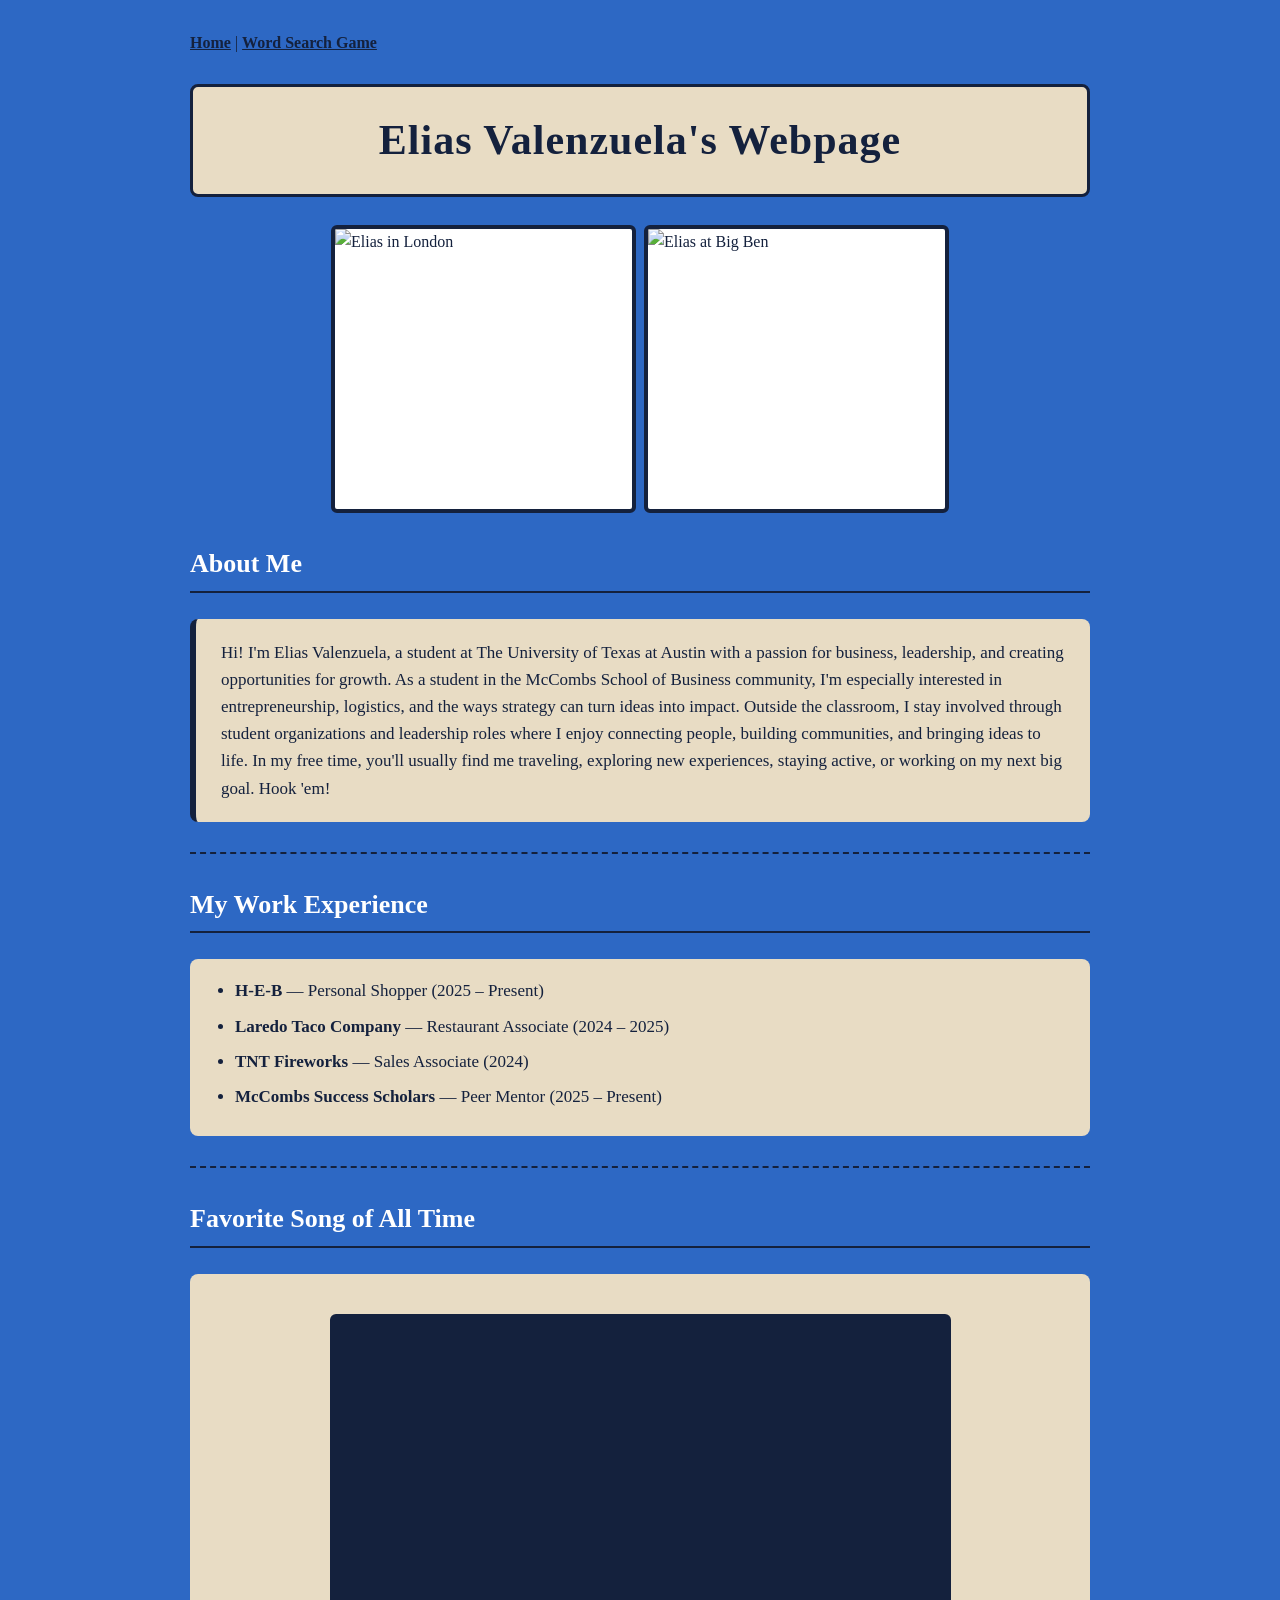
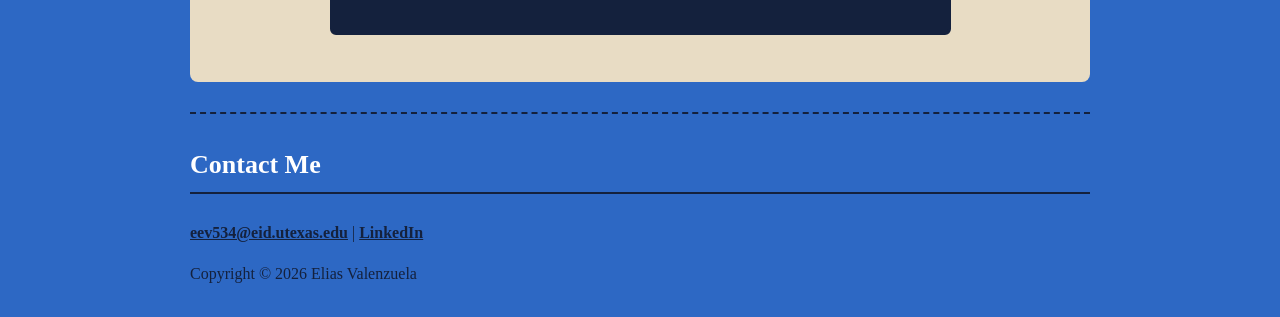
==== indexx.html @ 38f4998e "Update indexx.html" ====
<!DOCTYPE html>
<html>
<head>
  <title>Elias Valenzuela's Webpage</title>
  <link rel="stylesheet" href="style.css">
</head>
<body>
<div>
  <a href="index.html">Home</a> |
  <a href="wordsearch.html">Word Search Game</a>
</div>
<h1 class="page-title">Elias Valenzuela's Webpage</h1>
<div class="photo-row">
  <img class="row-photo"
       src="elias_shard_page_1.pdf"
       alt="Elias in London" />
  <img class="row-photo"
       alt="Elias at Big Ben"
       src="IMG_6192.pdf" />
</div>
<p class="caption">
  <em></em>
</p>
<h3>About Me</h3>
<p class="about-me">
Hi! I'm Elias Valenzuela, a student at The University of Texas at Austin with a passion for business, leadership, and creating opportunities for growth.   
As a student in the McCombs School of Business community, I'm especially interested in entrepreneurship, logistics, and the ways strategy can turn ideas into impact.
Outside the classroom, I stay involved through student organizations and leadership roles where I enjoy connecting people, building communities, and bringing ideas to life.
In my free time, you'll usually find me traveling, exploring new experiences, staying active, or working on my next big goal. Hook 'em!
</p>
<hr />
<h3>My Work Experience</h3>
<ul>
  <li><strong>H-E-B</strong> — Personal Shopper (2025 – Present)</li>
  <li><strong>Laredo Taco Company</strong> — Restaurant Associate (2024 – 2025)</li>
  <li><strong>TNT Fireworks</strong> — Sales Associate (2024)</li>
  <li><strong>McCombs Success Scholars</strong> — Peer Mentor (2025 – Present)</li>
</ul>
<hr />
<h3>Favorite Song of All Time</h3>
<div class="video-grid">
  <iframe width="560" height="315" src="https://www.youtube.com/embed/1lyu1KKwC74?si=Piy8couPQ3_ia4Xs" title="YouTube video player" frameborder="0" allow="accelerometer; autoplay; clipboard-write; encrypted-media; gyroscope; picture-in-picture; web-share" referrerpolicy="strict-origin-when-cross-origin" allowfullscreen></iframe>
</div>
<hr />
<h3>Contact Me</h3>
<p>
  <a href="mailto:eev534@eid.utexas.edu">eev534@eid.utexas.edu</a> |
  <a href="https://www.linkedin.com/in/valenzuelaelias/" target="_blank">LinkedIn</a>
</p>
<footer>
  Copyright © 2026 Elias Valenzuela
</footer>
</body>
</html>
---- style.css ----
/* ============================================================
   Clint Tuttle's Webpage - style.css
   ============================================================
   Color palette (UT Austin inspired):
   - Burnt orange: #BF5700  (primary background)
   - Navy:        #14213D   (primary text)
   - Khaki:       #E8DCC4   (cards / content panels)
   - White:       #FFFFFF   (highlights and contrast)
   ============================================================ */

/* ---- Page basics ---- */
body {
  background-color:#2D68C4;         /* burnt orange background */
  color: #14213D;                     /* navy text for contrast  */
  font-family: Georgia, "Times New Roman", serif;
  max-width: 900px;
  margin: 0 auto;                     /* centers the whole page  */
  padding: 30px 20px;
  line-height: 1.6;
}

/* ---- Page title ---- */
.page-title {
  text-align: center;
  color: #14213D;                     /* navy title */
  background-color: #E8DCC4;          /* khaki bar behind title */
  font-size: 42px;
  font-weight: bold;
  padding: 20px;
  border: 3px solid #14213D;
  border-radius: 8px;
  letter-spacing: 1px;
}

/* ---- Photo row at top: three images side-by-side ---- */
.photo-row {
  display: flex;                      /* puts items in a row */
  justify-content: center;            /* centers them horizontally */
  align-items: stretch;
  gap: 8px;                           /* small space between photos */
  margin: 20px 0 10px 0;
}

.row-photo {
  width: 33%;                         /* each photo takes ~one-third */
  height: 280px;                      /* all photos same height */
  object-fit: cover;                  /* crop to fill, no distortion */
  border: 4px solid #14213D;          /* navy frame */
  border-radius: 6px;
  background-color: #FFFFFF;
}

/* ---- Section headings (Fall 2026 Schedule, Videos, etc.) ---- */
h3 {
  color: #FFFFFF;                     /* white headings on orange */
  font-size: 26px;
  border-bottom: 2px solid #14213D;
  padding-bottom: 6px;
  margin-top: 30px;
}

/* ---- About Me paragraph ---- */
.about-me {
  background-color: #E8DCC4;          /* khaki "card" */
  color: #14213D;
  padding: 20px 25px;
  border-radius: 8px;
  border-left: 6px solid #14213D;
  font-size: 17px;
}

/* ---- Resume line ---- */
.resume-line {
  text-align: center;
  background-color: #FFFFFF;
  color: #14213D;
  padding: 12px;
  border-radius: 6px;
  font-size: 18px;
  font-weight: bold;
}

/* ---- Captions under photos ---- */
.caption {
  text-align: center;
  color: #FFFFFF;
  font-size: 14px;
  margin-top: 0;
  padding: 0 20px;
}

/* ---- Lists ---- */
ol, ul {
  background-color: #E8DCC4;
  color: #14213D;
  padding: 18px 18px 18px 45px;       /* extra left padding for bullets */
  border-radius: 8px;
  font-size: 17px;
}

li {
  margin-bottom: 8px;
}

/* ---- Links ---- */
a {
  color: #14213D;
  font-weight: bold;
  text-decoration: underline;
}

a:hover {
  color: #BF5700;
  background-color: #FFFFFF;
  padding: 1px 3px;
  border-radius: 3px;
}

/* ---- Horizontal rules ---- */
hr {
  border: none;
  border-top: 2px dashed #14213D;
  margin: 30px 0;
}

/* ---- Video grid: 2 videos per row ---- */
.video-grid {
  justify-items: center;
  text-align:center;
  background-color: #E8DCC4;
  padding: 40px;
  border-radius: 8px;
}

.video-grid iframe {
  width: 75%;
  justify-items: center;
  text-align:center;
  border: 3px solid #14213D;
  border-radius: 6px;
  background-color: #14213D;
}

/* ---- Contact line ---- */
.contact-line {
  text-align: center;
  background-color: #FFFFFF;
  color: #14213D;
  padding: 15px;
  border-radius: 6px;
  font-size: 17px;
  font-weight: bold;
}

/* ---- Footer ---- */
.page-footer {
  text-align: center;
  color: #FFFFFF;
  font-size: 13px;
  margin-top: 40px;
  padding: 15px;
  border-top: 2px solid #14213D;
  letter-spacing: 0.5px;
}

/* ---- Mobile / smaller screens ---- */
@media (max-width: 700px) {
  .video-grid {
    grid-template-columns: 1fr;
  }

  .page-title {
    font-size: 30px;
  }

  /* Stack the photos vertically on small screens */
  .photo-row {
    flex-direction: column;
    align-items: center;
  }

  .row-photo {
    width: 90%;
    height: 250px;
  }

  /* Stack contact links on small screens */
  .contact-line {
    font-size: 15px;
  }
}
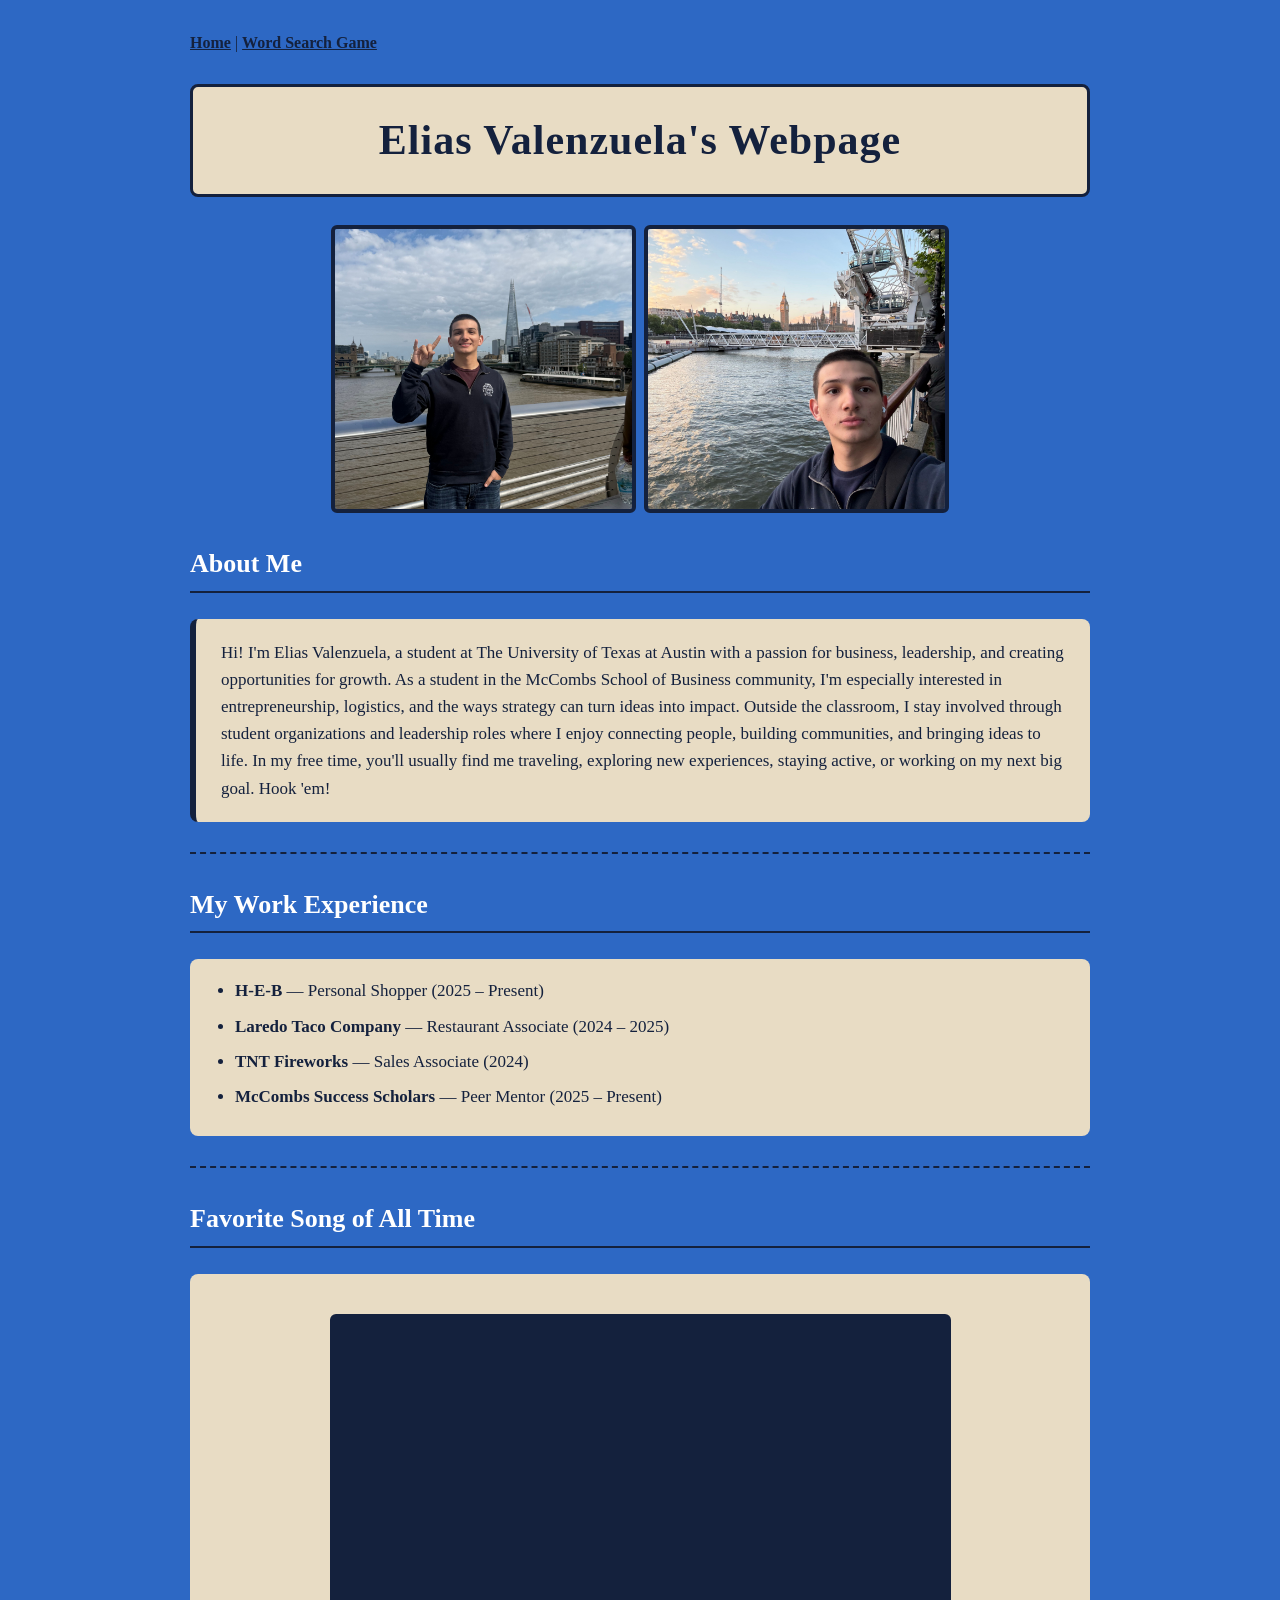
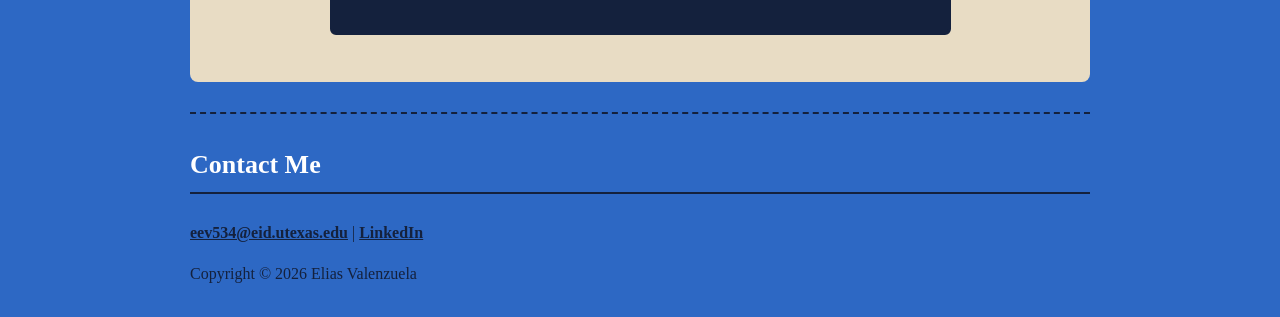
==== commit 9af64121: "Update indexx.html" ====
--- a/indexx.html
+++ b/indexx.html
@@ -12,11 +12,11 @@
 <h1 class="page-title">Elias Valenzuela's Webpage</h1>
 <div class="photo-row">
   <img class="row-photo"
-       src="elias_shard_page_1.pdf"
+       src="elias_shard.jpg"
        alt="Elias in London" />
   <img class="row-photo"
        alt="Elias at Big Ben"
-       src="IMG_6192.pdf" />
+       src="IMG_6192.jpg" />
 </div>
 <p class="caption">
   <em></em>
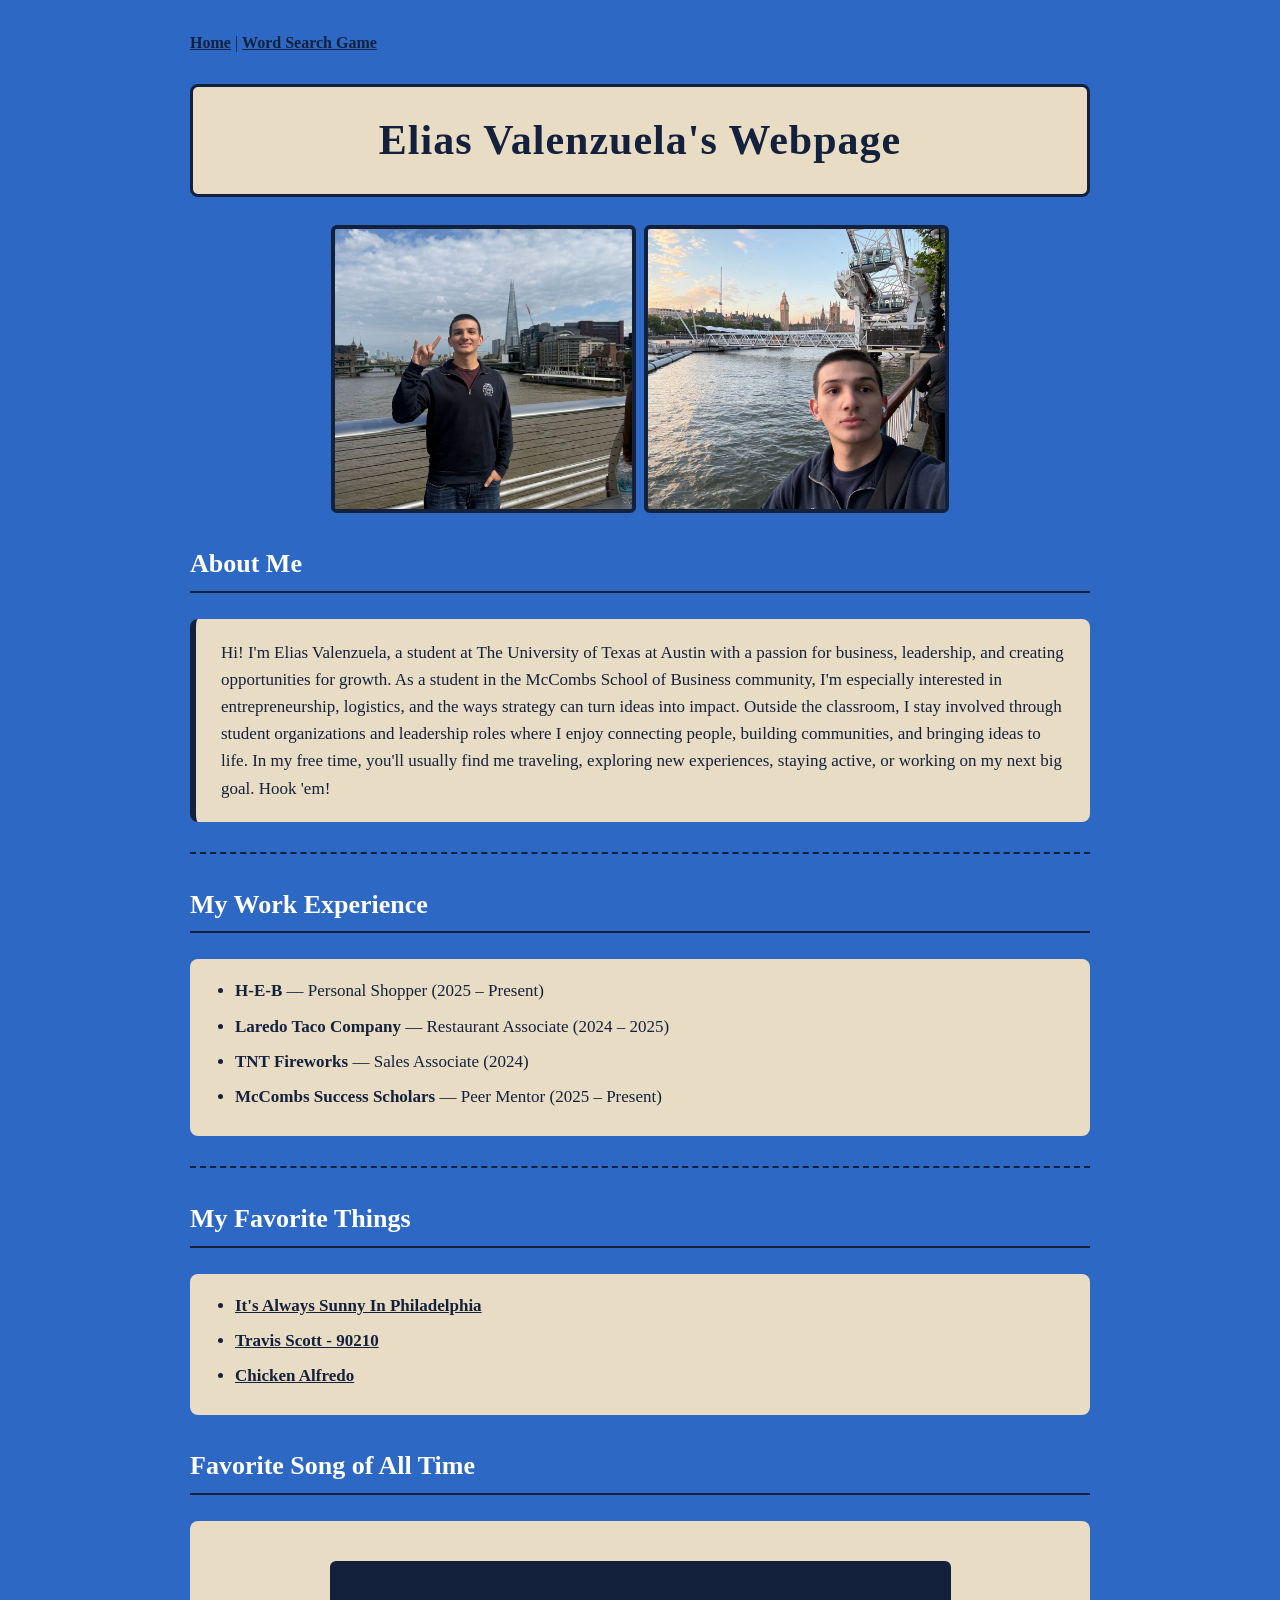
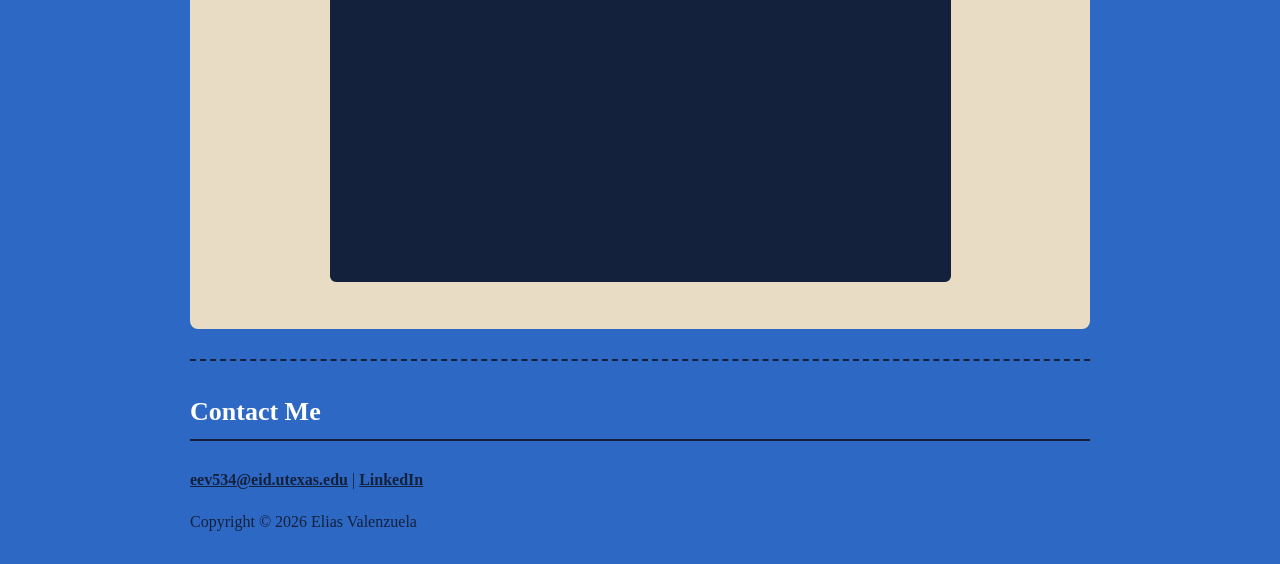
==== commit d83719cf: "Update indexx.html" ====
--- a/indexx.html
+++ b/indexx.html
@@ -12,7 +12,7 @@
 <h1 class="page-title">Elias Valenzuela's Webpage</h1>
 <div class="photo-row">
   <img class="row-photo"
-       src="elias_shard.jpg"
+       src="ELIAS.jpg"
        alt="Elias in London" />
   <img class="row-photo"
        alt="Elias at Big Ben"
@@ -37,6 +37,12 @@
   <li><strong>McCombs Success Scholars</strong> — Peer Mentor (2025 – Present)</li>
 </ul>
 <hr />
+  <h3>My Favorite Things</h3>
+<ul>
+  <li><a href="https://www.fxnetworks.com/shows/its-always-sunny-in-philadelphia" target="_blank">It's Always Sunny In Philadelphia</a></li>
+  <li><a href="https://youtu.be/h35g2e9aIIk?si=JfdBgwrxbm8Ee-1w" target="_blank">Travis Scott - 90210</a></li>
+  <li><a href="https://www.thekitchn.com/how-to-make-chicken-alfredo-pasta-249767" target="_blank">Chicken Alfredo</a></li>
+</ul>
 <h3>Favorite Song of All Time</h3>
 <div class="video-grid">
   <iframe width="560" height="315" src="https://www.youtube.com/embed/1lyu1KKwC74?si=Piy8couPQ3_ia4Xs" title="YouTube video player" frameborder="0" allow="accelerometer; autoplay; clipboard-write; encrypted-media; gyroscope; picture-in-picture; web-share" referrerpolicy="strict-origin-when-cross-origin" allowfullscreen></iframe>
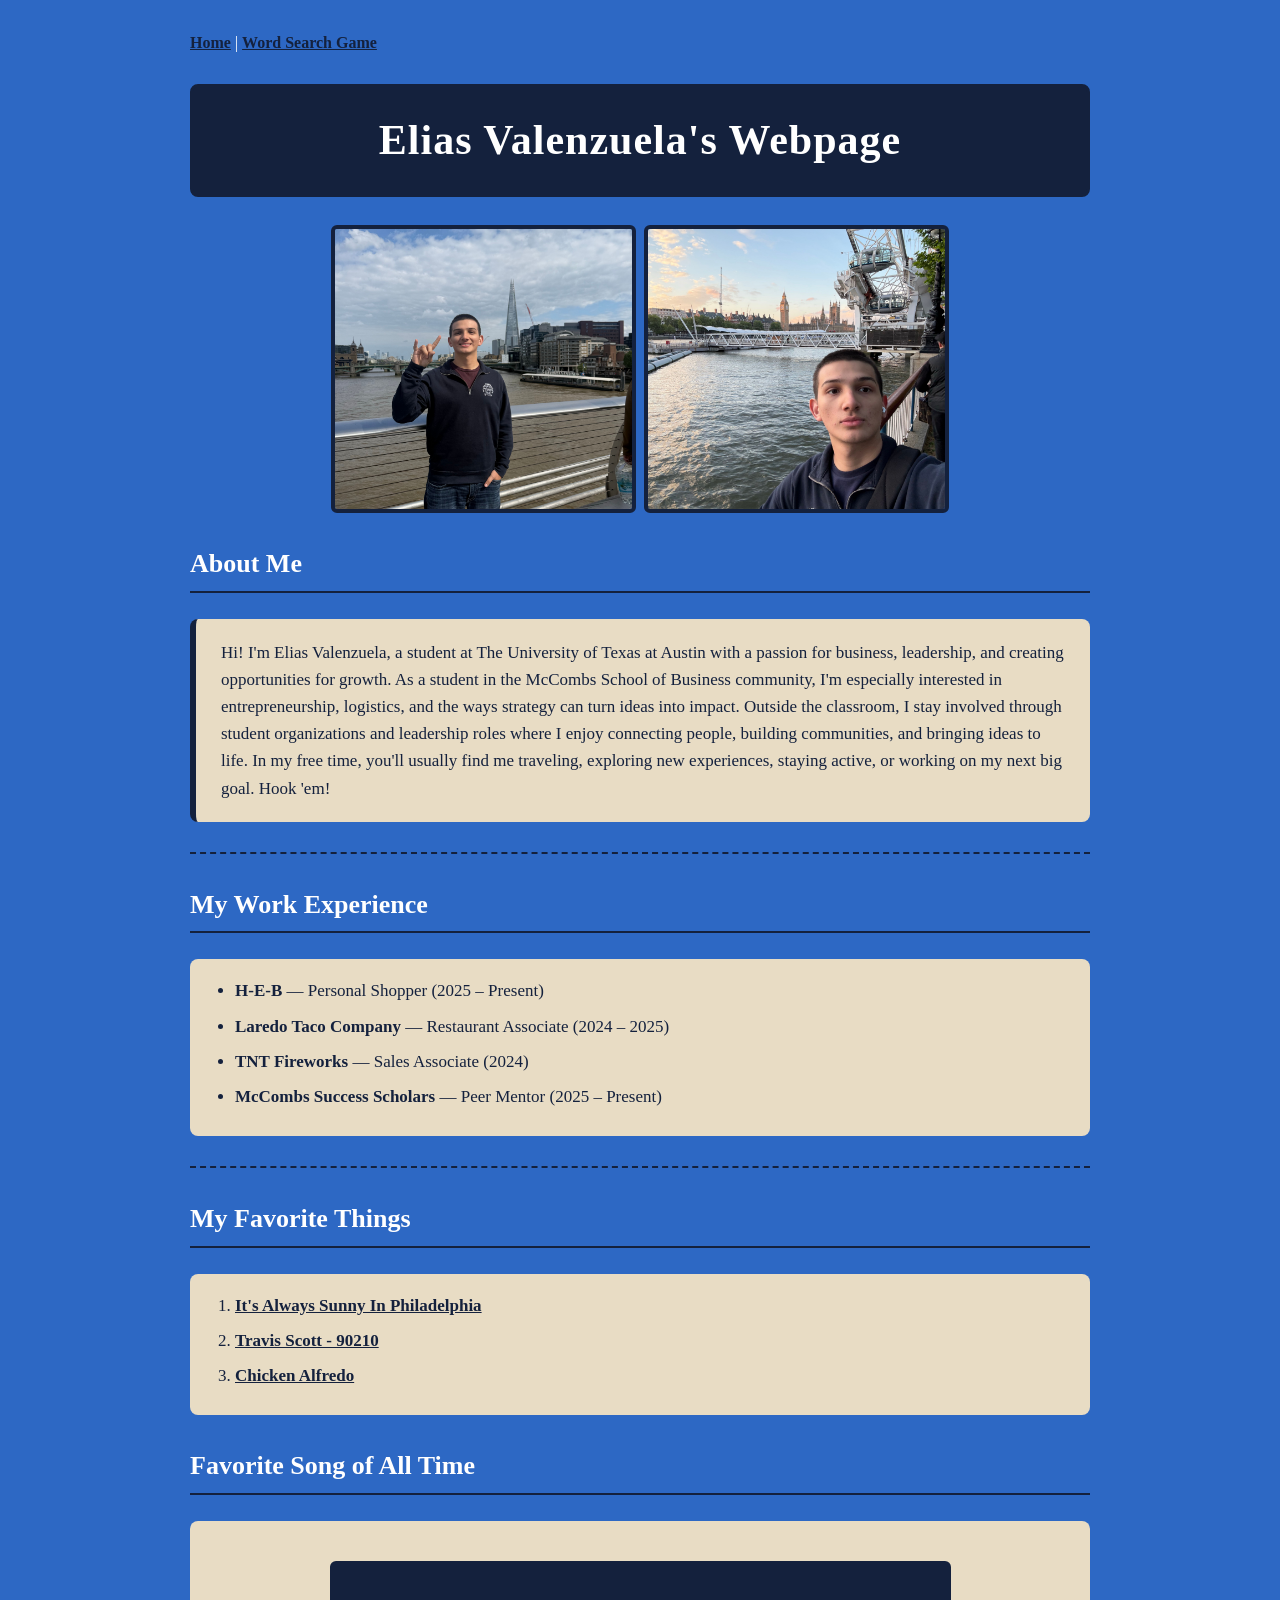
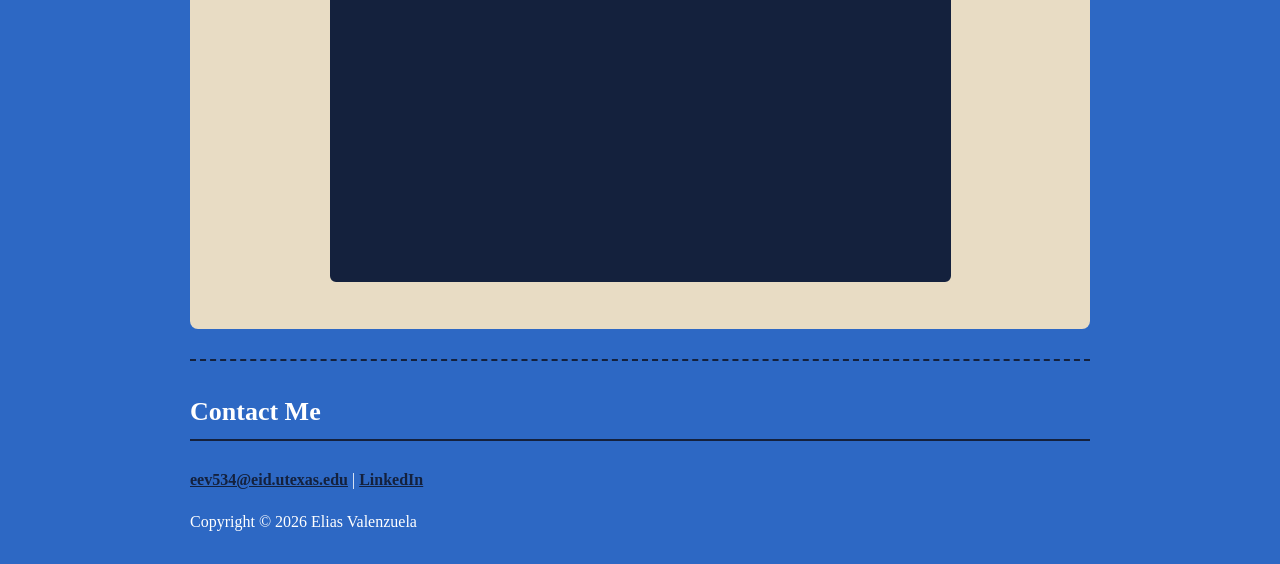
==== commit 9874e967: "Update indexx.html" ====
--- a/indexx.html
+++ b/indexx.html
@@ -38,10 +38,11 @@
 </ul>
 <hr />
   <h3>My Favorite Things</h3>
-<ul>
+<ol>
   <li><a href="https://www.fxnetworks.com/shows/its-always-sunny-in-philadelphia" target="_blank">It's Always Sunny In Philadelphia</a></li>
   <li><a href="https://youtu.be/h35g2e9aIIk?si=JfdBgwrxbm8Ee-1w" target="_blank">Travis Scott - 90210</a></li>
   <li><a href="https://www.thekitchn.com/how-to-make-chicken-alfredo-pasta-249767" target="_blank">Chicken Alfredo</a></li>
+</ol>
 </ul>
 <h3>Favorite Song of All Time</h3>
 <div class="video-grid">
--- a/style.css
+++ b/style.css
@@ -1,17 +1,8 @@
-/* ============================================================
-   Clint Tuttle's Webpage - style.css
-   ============================================================
-   Color palette (UT Austin inspired):
-   - Burnt orange: #BF5700  (primary background)
-   - Navy:        #14213D   (primary text)
-   - Khaki:       #E8DCC4   (cards / content panels)
-   - White:       #FFFFFF   (highlights and contrast)
-   ============================================================ */
 
 /* ---- Page basics ---- */
 body {
   background-color:#2D68C4;         /* burnt orange background */
-  color: #14213D;                     /* navy text for contrast  */
+  color: #FFFFFF;                     /* navy text for contrast  */
   font-family: Georgia, "Times New Roman", serif;
   max-width: 900px;
   margin: 0 auto;                     /* centers the whole page  */
@@ -22,8 +13,8 @@
 /* ---- Page title ---- */
 .page-title {
   text-align: center;
-  color: #14213D;                     /* navy title */
-  background-color: #E8DCC4;          /* khaki bar behind title */
+  color: ##2C2C2C;                     /* navy title */
+  background-color: #14213D;          /* khaki bar behind title */
   font-size: 42px;
   font-weight: bold;
   padding: 20px;
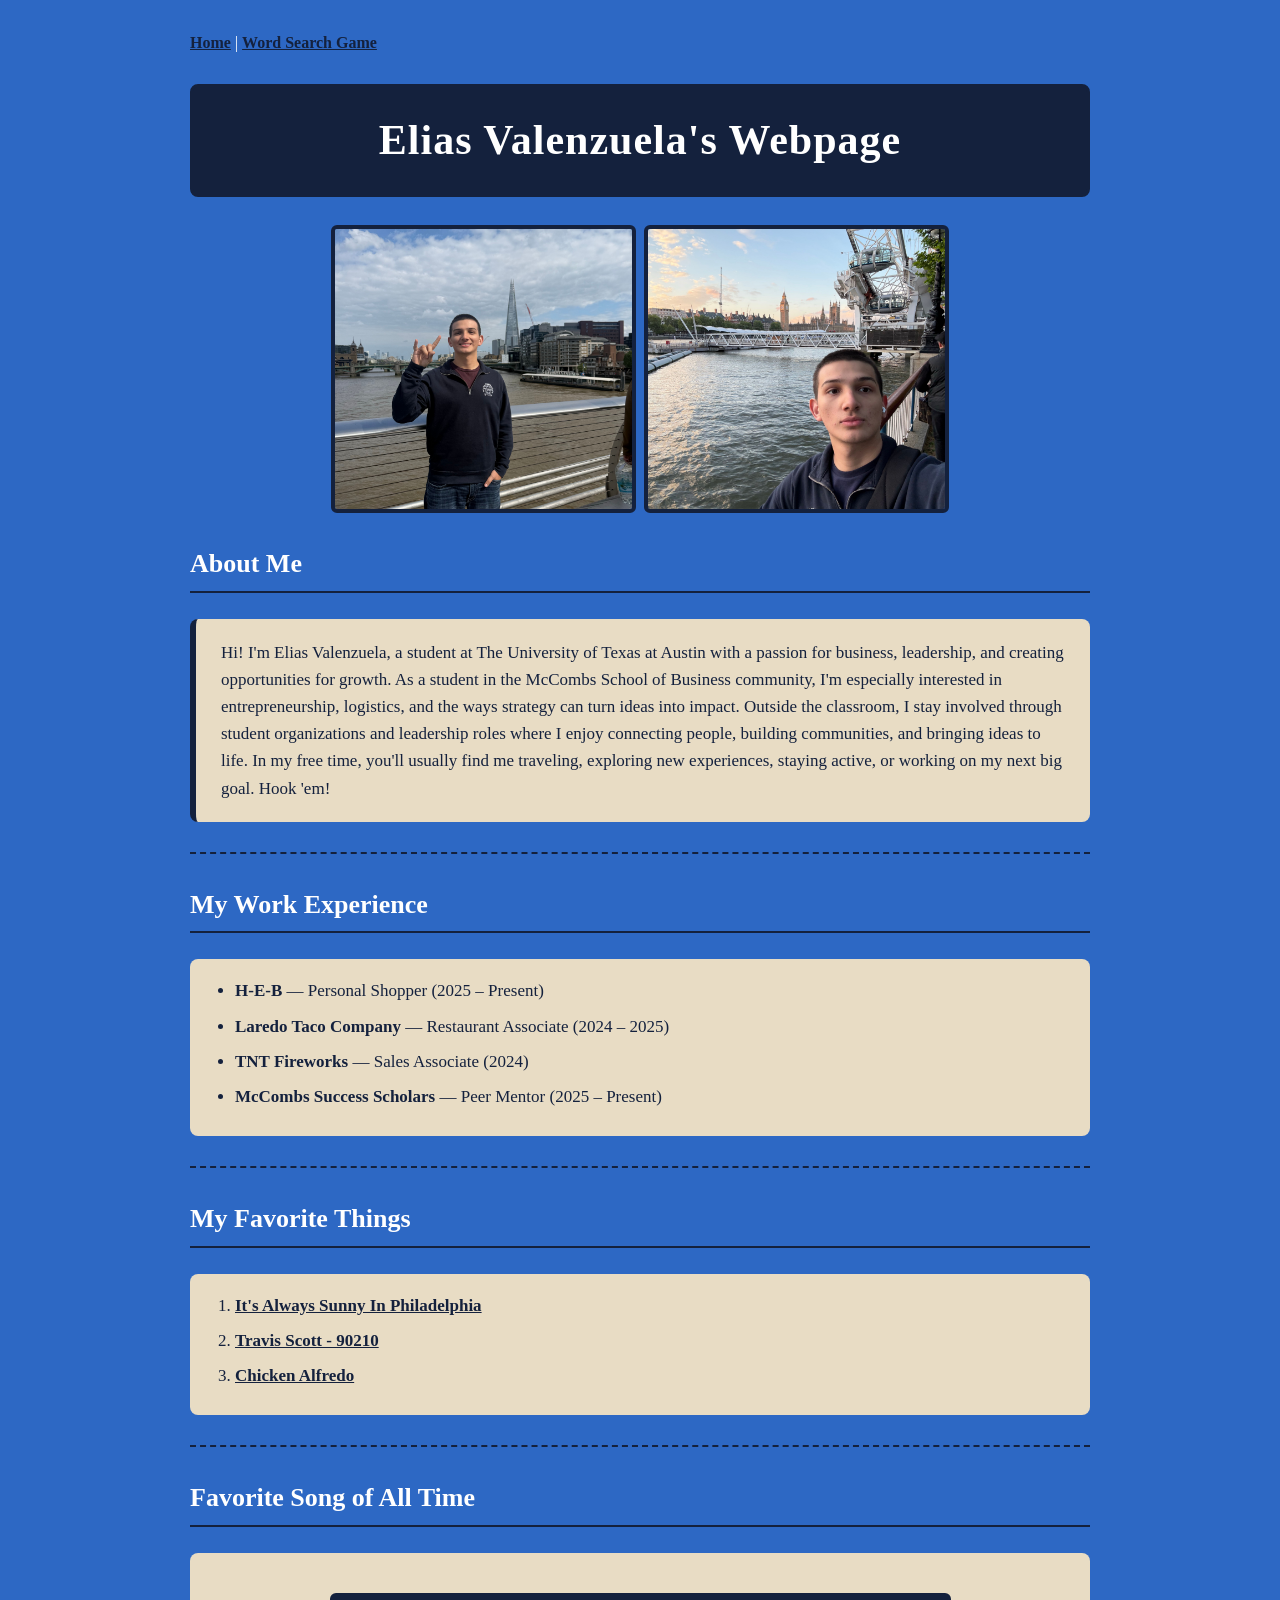
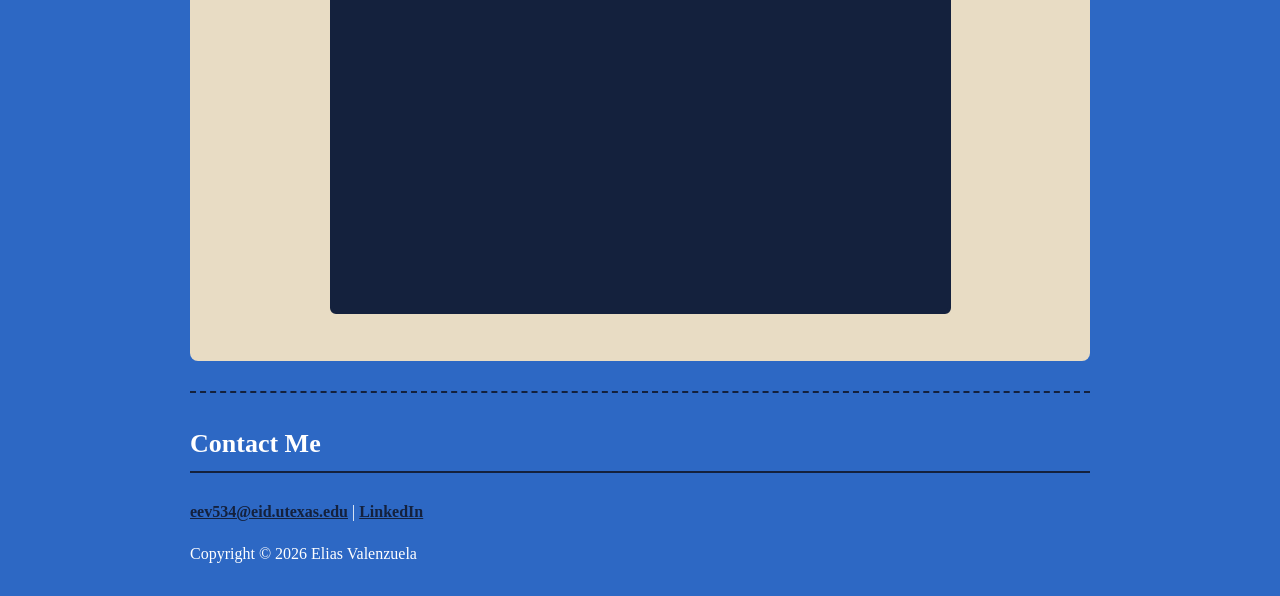
==== commit 14ec240a: "Update indexx.html" ====
--- a/indexx.html
+++ b/indexx.html
@@ -1,4 +1,4 @@
-<!DOCTYPE html>
+ <!DOCTYPE html>
 <html>
 <head>
   <title>Elias Valenzuela's Webpage</title>
@@ -37,13 +37,13 @@
   <li><strong>McCombs Success Scholars</strong> — Peer Mentor (2025 – Present)</li>
 </ul>
 <hr />
-  <h3>My Favorite Things</h3>
+<h3>My Favorite Things</h3>
 <ol>
   <li><a href="https://www.fxnetworks.com/shows/its-always-sunny-in-philadelphia" target="_blank">It's Always Sunny In Philadelphia</a></li>
   <li><a href="https://youtu.be/h35g2e9aIIk?si=JfdBgwrxbm8Ee-1w" target="_blank">Travis Scott - 90210</a></li>
   <li><a href="https://www.thekitchn.com/how-to-make-chicken-alfredo-pasta-249767" target="_blank">Chicken Alfredo</a></li>
 </ol>
-</ul>
+<hr />
 <h3>Favorite Song of All Time</h3>
 <div class="video-grid">
   <iframe width="560" height="315" src="https://www.youtube.com/embed/1lyu1KKwC74?si=Piy8couPQ3_ia4Xs" title="YouTube video player" frameborder="0" allow="accelerometer; autoplay; clipboard-write; encrypted-media; gyroscope; picture-in-picture; web-share" referrerpolicy="strict-origin-when-cross-origin" allowfullscreen></iframe>
@@ -59,4 +59,3 @@
 </footer>
 </body>
 </html>
-
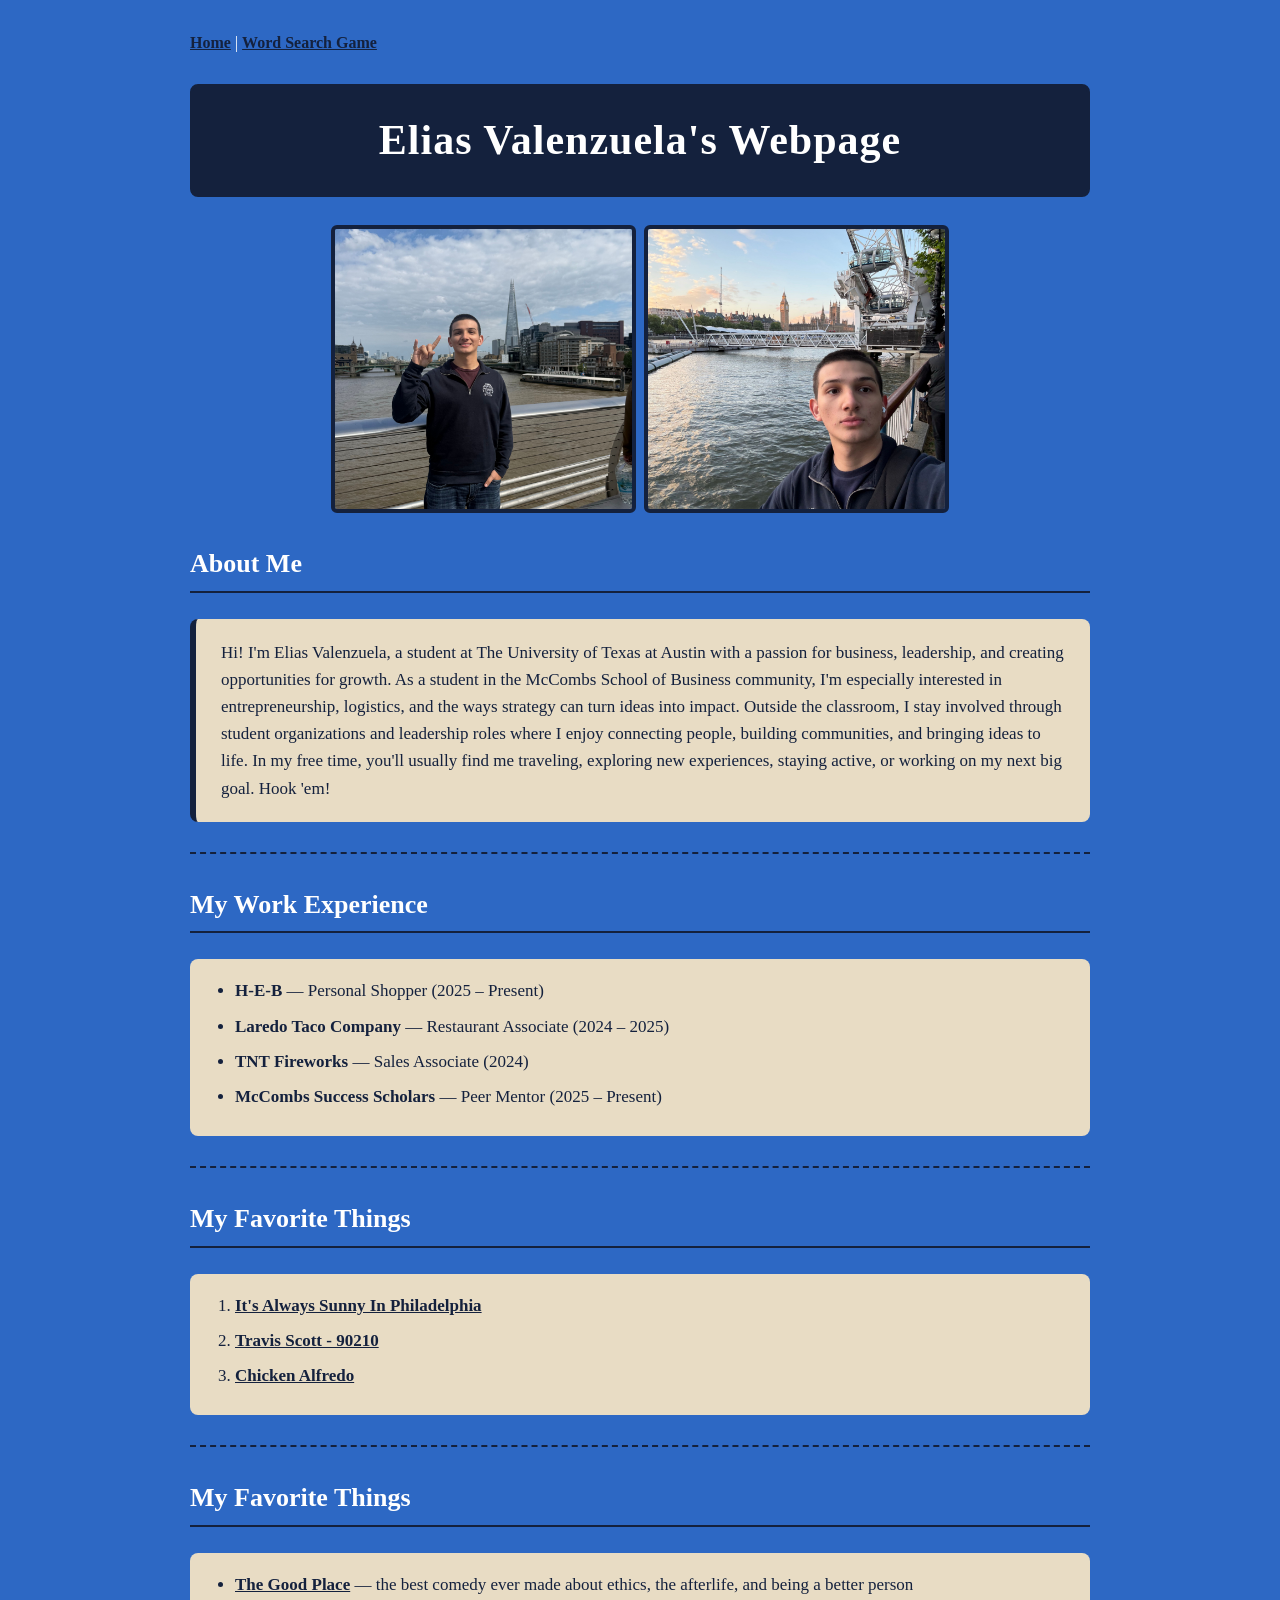
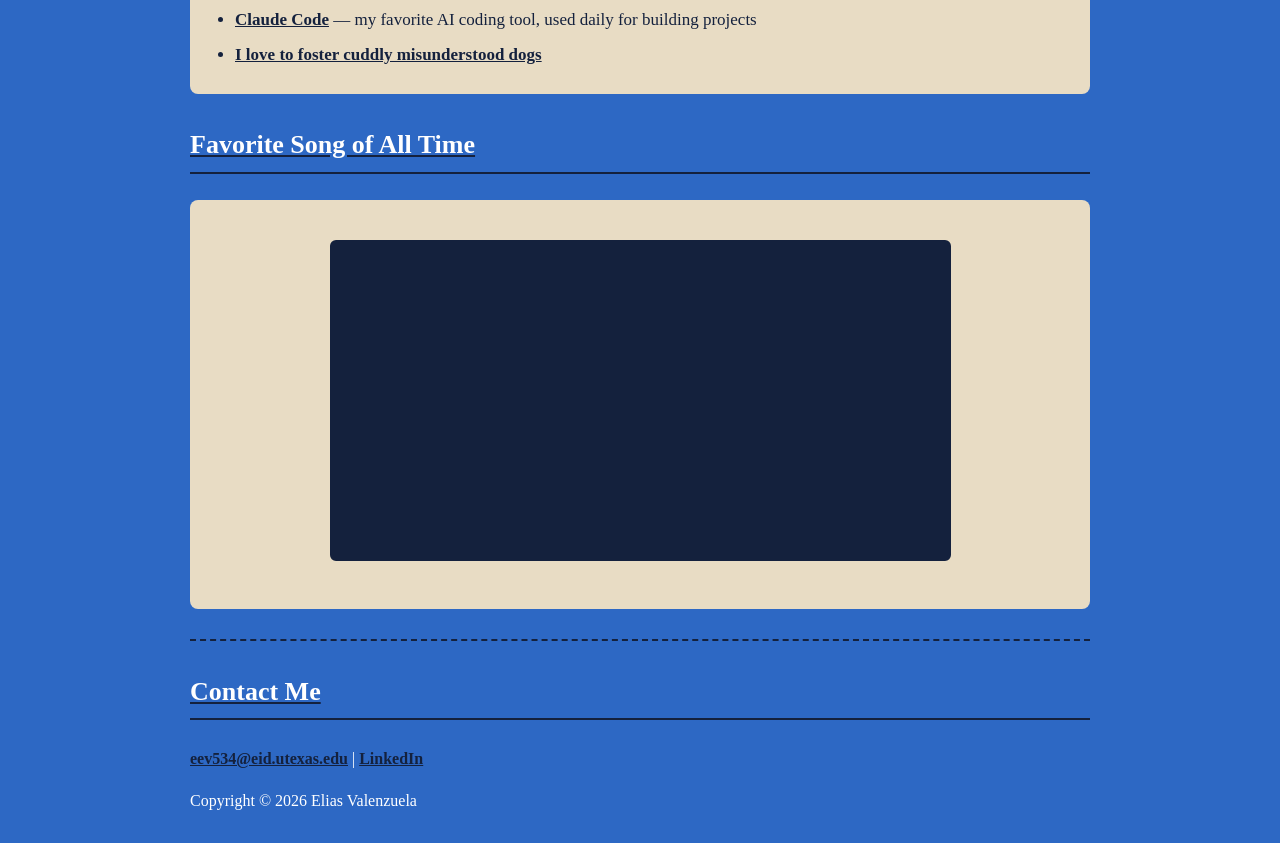
==== commit 56e875a8: "Update indexx.html" ====
--- a/indexx.html
+++ b/indexx.html
@@ -44,6 +44,12 @@
   <li><a href="https://www.thekitchn.com/how-to-make-chicken-alfredo-pasta-249767" target="_blank">Chicken Alfredo</a></li>
 </ol>
 <hr />
+ <h3>My Favorite Things</h3>
+  <ul>
+    <li><a href="https://www.nbc.com/the-good-place" target="_blank">The Good Place</a> &mdash; the best comedy ever made about ethics, the afterlife, and being a better person</li>
+    <li><a href="https://claude.com/product/claude-code" target="_blank">Claude Code</a> &mdash; my favorite AI coding tool, used daily for building projects</li>
+    <li><a href="https://love-a-bull.org/" target="_blank">I love to foster cuddly misunderstood dogs</li>
+  </ul>
 <h3>Favorite Song of All Time</h3>
 <div class="video-grid">
   <iframe width="560" height="315" src="https://www.youtube.com/embed/1lyu1KKwC74?si=Piy8couPQ3_ia4Xs" title="YouTube video player" frameborder="0" allow="accelerometer; autoplay; clipboard-write; encrypted-media; gyroscope; picture-in-picture; web-share" referrerpolicy="strict-origin-when-cross-origin" allowfullscreen></iframe>
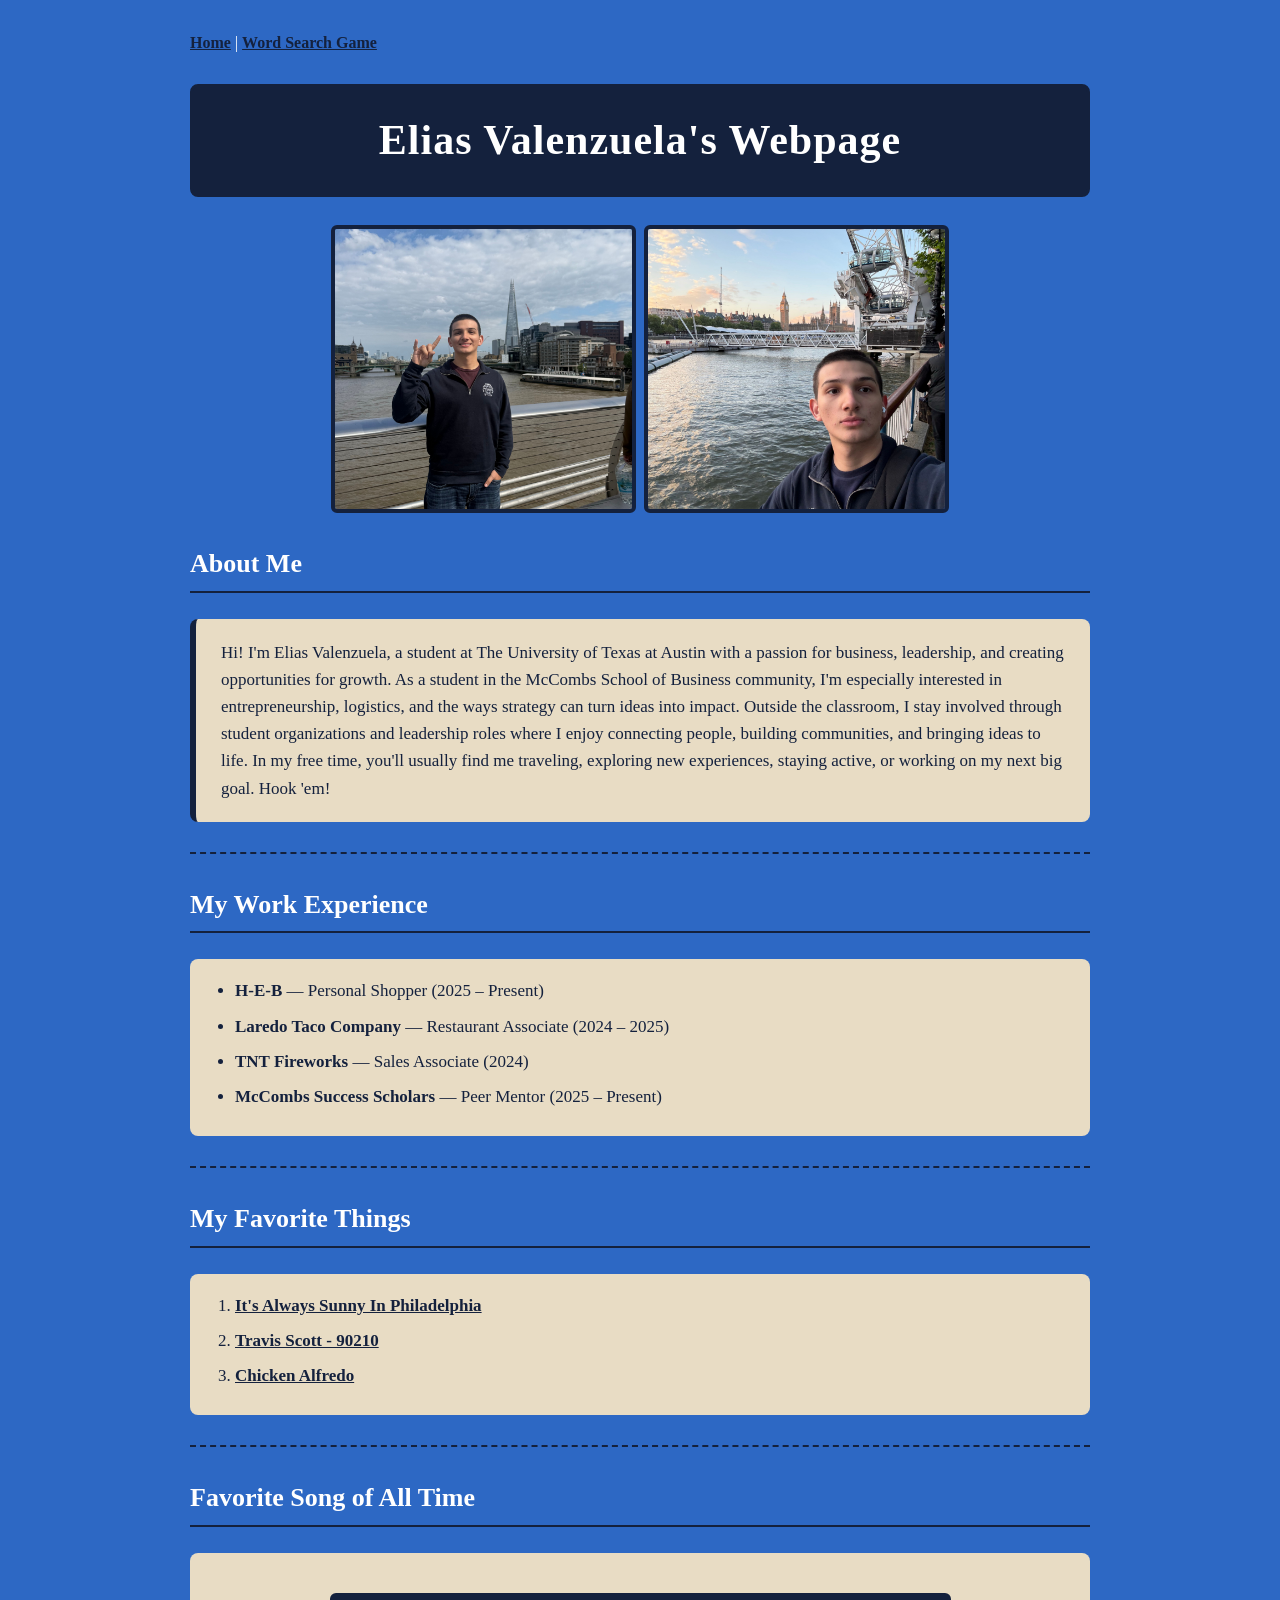
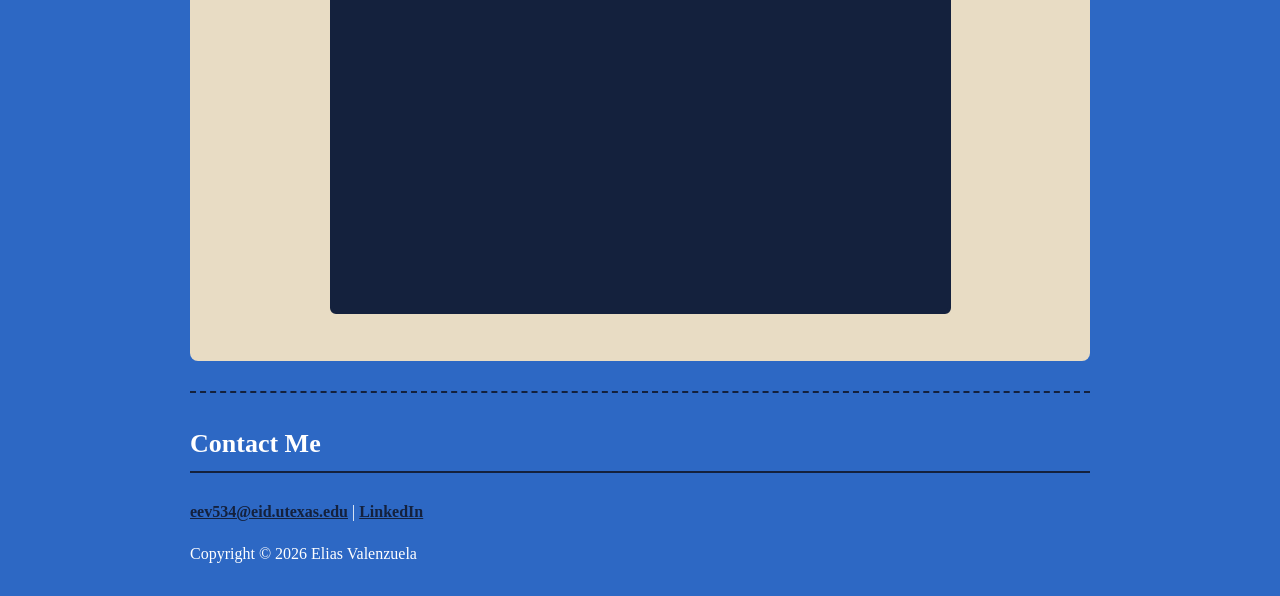
==== commit 76c2acd6: "Update indexx.html" ====
--- a/indexx.html
+++ b/indexx.html
@@ -44,12 +44,7 @@
   <li><a href="https://www.thekitchn.com/how-to-make-chicken-alfredo-pasta-249767" target="_blank">Chicken Alfredo</a></li>
 </ol>
 <hr />
- <h3>My Favorite Things</h3>
-  <ul>
-    <li><a href="https://www.nbc.com/the-good-place" target="_blank">The Good Place</a> &mdash; the best comedy ever made about ethics, the afterlife, and being a better person</li>
-    <li><a href="https://claude.com/product/claude-code" target="_blank">Claude Code</a> &mdash; my favorite AI coding tool, used daily for building projects</li>
-    <li><a href="https://love-a-bull.org/" target="_blank">I love to foster cuddly misunderstood dogs</li>
-  </ul>
+
 <h3>Favorite Song of All Time</h3>
 <div class="video-grid">
   <iframe width="560" height="315" src="https://www.youtube.com/embed/1lyu1KKwC74?si=Piy8couPQ3_ia4Xs" title="YouTube video player" frameborder="0" allow="accelerometer; autoplay; clipboard-write; encrypted-media; gyroscope; picture-in-picture; web-share" referrerpolicy="strict-origin-when-cross-origin" allowfullscreen></iframe>
